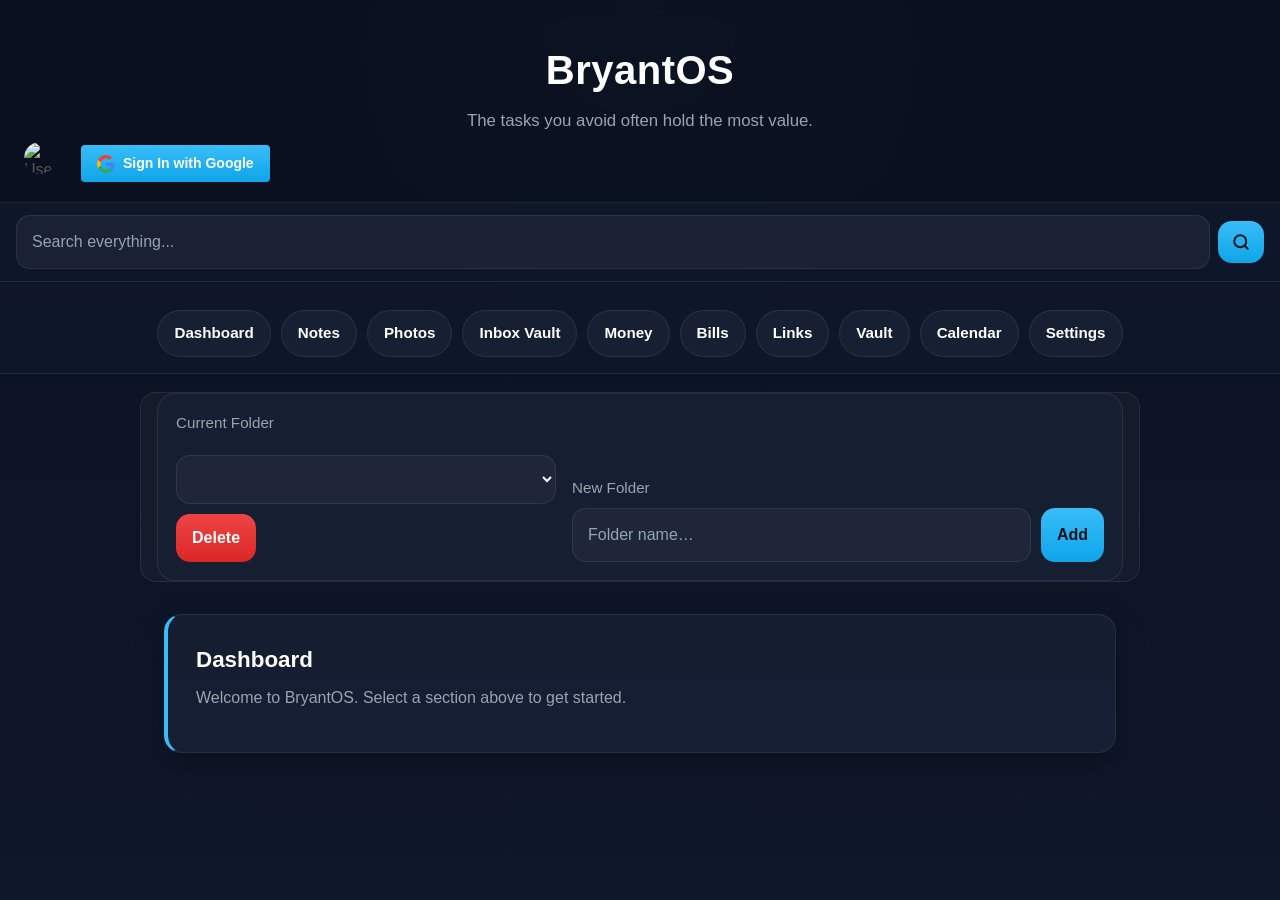
==== index.html @ ad0dfac6 "fix: wire Firebase Storage + Firestore photo upload/load/delete pipeline Agent-Logs-Url: https://git" ====
<!DOCTYPE html>
<html lang="en">
<head>
  <meta charset="UTF-8">
  <title>BryantOS</title>
  <meta name="viewport" content="width=device-width, initial-scale=1.0">
  <link rel="stylesheet" href="styles.css">
  
  <!-- Firebase SDK -->
  <script src="https://www.gstatic.com/firebasejs/9.22.0/firebase-app-compat.js"></script>
  <script src="https://www.gstatic.com/firebasejs/9.22.0/firebase-auth-compat.js"></script>
  <script src="https://www.gstatic.com/firebasejs/9.22.0/firebase-firestore-compat.js"></script>
  <script src="https://www.gstatic.com/firebasejs/9.22.0/firebase-storage-compat.js"></script>

  <!-- CryptoJS for vault AES-256 encryption -->
  <script src="crypto-js.min.js"></script>
  
  <style>
    .signin-btn {
      background-color: #4285F4;
      color: white;
      border: none;
      padding: 8px 16px;
      border-radius: 4px;
      cursor: pointer;
      font-size: 14px;
      margin-right: 10px;
      display: flex;
      align-items: center;
      gap: 8px;
    }
    
    .signin-btn:hover {
      background-color: #357ae8;
    }
    
    .user-info {
      display: flex;
      align-items: center;
      gap: 10px;
      margin-right: 15px;
      color: #555;
    }
    
    .user-avatar {
      width: 32px;
      height: 32px;
      border-radius: 50%;
    }
    
    .auth-container {
      display: flex;
      align-items: center;
    }
  </style>
</head>
<body>

  <header class="header">
    <h1>BryantOS</h1>
    <p class="tagline">The tasks you avoid often hold the most value.</p>
    
    <div class="auth-container">
      <div id="userInfo" class="user-info" hidden>
        <img id="userAvatar" class="user-avatar" src="" alt="User avatar">
        <span id="userName"></span>
      </div>
      
      <button id="googleSignInBtn" class="signin-btn" type="button">
        <svg width="18" height="18" xmlns="http://www.w3.org/2000/svg" viewBox="0 0 48 48">
          <path fill="#EA4335" d="M24 9.5c3.54 0 6.71 1.22 9.21 3.6l6.85-6.85C35.9 2.38 30.47 0 24 0 14.62 0 6.51 5.38 2.56 13.22l7.98 6.19C12.43 13.72 17.74 9.5 24 9.5z"></path>
          <path fill="#4285F4" d="M46.98 24.55c0-1.57-.15-3.09-.38-4.55H24v9.02h12.94c-.58 2.96-2.26 5.48-4.78 7.18l7.73 6c4.51-4.18 7.09-10.36 7.09-17.65z"></path>
          <path fill="#FBBC05" d="M10.53 28.59c-.48-1.45-.76-2.99-.76-4.59s.27-3.14.76-4.59l-7.98-6.19C.92 16.46 0 20.12 0 24c0 3.88.92 7.54 2.56 10.78l7.97-6.19z"></path>
          <path fill="#34A853" d="M24 48c6.48 0 11.93-2.13 15.89-5.81l-7.73-6c-2.15 1.45-4.92 2.3-8.16 2.3-6.26 0-11.57-4.22-13.47-9.91l-7.98 6.19C6.51 42.62 14.62 48 24 48z"></path>
        </svg>
        Sign In with Google
      </button>
      
      <button id="signOutBtn" class="signout-btn" type="button" hidden>Sign Out</button>
    </div>
  </header>

  <div id="syncError" class="sync-error" hidden>
    ⚠️ Cloud sync failed — your changes are saved locally but not backed up.
  </div>

  <div class="search-bar">
    <div class="search-input-wrap">
      <input
        id="globalSearch"
        type="text"
        placeholder="Search everything..."
        oninput="runSearch()"
        onkeydown="if(event.key==='Enter') runSearch()"
      >
      <button class="search-btn" type="button" onclick="runSearch()" aria-label="Search">
        <svg xmlns="http://www.w3.org/2000/svg" width="18" height="18" viewBox="0 0 24 24" fill="none" stroke="currentColor" stroke-width="2.5" stroke-linecap="round" stroke-linejoin="round">
          <circle cx="11" cy="11" r="8"></circle>
          <line x1="21" y1="21" x2="16.65" y2="16.65"></line>
        </svg>
      </button>
    </div>
  </div>

  <nav class="nav">
    <button type="button" onclick="showSection('dashboard')">Dashboard</button>
    <button type="button" onclick="showSection('notes')">Notes</button>
    <button type="button" onclick="showSection('photos')">Photos</button>
    <button type="button" onclick="showSection('mail')">Inbox Vault</button>
    <button type="button" onclick="showSection('money')">Money</button>
    <button type="button" onclick="showSection('bills')">Bills</button>
    <button type="button" onclick="showSection('links')">Links</button>
    <button type="button" onclick="showSection('codes')">Vault</button>
    <button type="button" onclick="showSection('calendar')">Calendar</button>
    <button type="button" onclick="showSection('settings')">Settings</button>
  </nav>

  <!-- Folder management bar (shared across all sections) -->
  <div class="folder-panel" style="max-width:1000px;margin:18px auto 0;padding:0 16px;">
    <div style="background:rgba(23,32,51,0.9);border:1px solid rgba(255,255,255,0.08);border-radius:18px;padding:18px;">
      <div class="folder-toolbar">
        <div class="folder-select-wrap">
          <label>Current Folder</label>
          <div class="inline-row">
            <select id="folderSelect" onchange="changeFolder()"></select>
            <button type="button" class="danger-btn" onclick="deleteCurrentFolder()">Delete</button>
          </div>
        </div>
        <div class="folder-add-wrap">
          <label>New Folder</label>
          <div class="inline-row">
            <input type="text" id="newFolderInput" placeholder="Folder name…">
            <button type="button" onclick="addFolder()">Add</button>
          </div>
        </div>
      </div>
    </div>
  </div>

  <main class="main-content">
    <div id="dashboard" class="section active">
      <h2>Dashboard</h2>
      <p>Welcome to BryantOS. Select a section above to get started.</p>
    </div>

    <div id="notes" class="section">
      <h2>Notes</h2>
      <p class="section-folder-label">Folder: <span id="notesFolderLabel"></span></p>
      <textarea id="notesInput" placeholder="Write your notes here…"></textarea>
      <button type="button" onclick="saveNotes()">Save Notes</button>
    </div>

    <div id="photos" class="section">
      <h2>Photos</h2>
      <p class="section-folder-label">Folder: <span id="photosFolderLabel"></span></p>
      <input type="file" id="photoInput" accept="image/*" onchange="addPhoto(event)">
      <ul id="photoList"></ul>
    </div>

    <div id="mail" class="section">
      <h2>Inbox Vault</h2>
      <p class="section-folder-label">Folder: <span id="mailFolderLabel"></span></p>
      <div class="inline-row">
        <input type="text" id="mailInput" placeholder="Add a message or email…">
        <button type="button" onclick="addMail()">Add</button>
      </div>
      <ul id="mailList"></ul>
    </div>

    <div id="money" class="section">
      <h2>Money</h2>
      <p class="section-folder-label">Folder: <span id="moneyFolderLabel"></span></p>
      <div class="inline-row">
        <input type="text" id="moneyDesc" placeholder="Description…">
        <input type="text" id="moneyAmount" placeholder="+100 or -50">
        <button type="button" onclick="addMoney()">Add</button>
      </div>
      <ul id="moneyList"></ul>
    </div>

    <div id="bills" class="section">
      <h2>Bills</h2>
      <p class="section-folder-label">Folder: <span id="billsFolderLabel"></span></p>
      <div class="inline-row">
        <input type="text" id="billInput" placeholder="Bill name or description…">
        <button type="button" onclick="addBill()">Add</button>
      </div>
      <ul id="billList"></ul>
    </div>

    <div id="links" class="section">
      <h2>Links</h2>
      <p class="section-folder-label">Folder: <span id="linksFolderLabel"></span></p>
      <div class="inline-row">
        <input type="text" id="linkInput" placeholder="https://… or email@example.com">
        <button type="button" onclick="addLink()">Add</button>
      </div>
      <ul id="linkList"></ul>
    </div>

    <div id="codes" class="section">
      <!-- Lock overlay -->
      <div id="vaultLock" class="vault-lock">
        <div class="vault-lock-box">
          <div class="vault-lock-icon">🔒</div>
          <h3 id="vaultLockTitle">Vault Locked</h3>
          <p id="vaultLockSubtitle">Enter your PIN to unlock.</p>
          <input id="vaultPinInput" type="password" inputmode="numeric" maxlength="20"
                 class="vault-pin-input" placeholder="PIN"
                 onkeydown="if(event.key==='Enter') vaultSubmitPin()">
          <input id="vaultPinConfirm" type="password" inputmode="numeric" maxlength="20"
                 class="vault-pin-input" placeholder="Confirm PIN" hidden
                 onkeydown="if(event.key==='Enter') vaultSubmitPin()">
          <p id="vaultPinError" class="vault-pin-error"></p>
          <div class="vault-lock-actions">
            <button type="button" class="vault-unlock-btn" onclick="vaultSubmitPin()">Unlock</button>
            <button type="button" id="vaultBioBtn" class="vault-bio-btn"
                    onclick="vaultBiometricAuth()" hidden>🪪 Use Biometrics</button>
          </div>
        </div>
      </div>

      <!-- Vault content (hidden until unlocked) -->
      <div id="vaultContent" hidden>
        <div class="vault-header">
          <h2>Vault</h2>
          <button type="button" class="vault-lock-btn" onclick="vaultLock()">🔒 Lock</button>
        </div>
        <p class="section-folder-label">Folder: <span id="codesFolderLabel"></span></p>
        <div id="vaultBioRegWrap" hidden style="margin-bottom:12px;">
          <button type="button" class="vault-bio-reg-btn" onclick="vaultRegisterBiometric()">
            🪪 Enable Biometrics for this device
          </button>
        </div>
        <div class="inline-row">
          <input type="text" id="codeInput" placeholder="Password or code…">
          <button type="button" onclick="addCode()">Add</button>
        </div>
        <ul id="codeList"></ul>
      </div>
    </div>

    <div id="calendar" class="section">
      <h2>Calendar</h2>
      <p class="section-folder-label">Folder: <span id="calendarFolderLabel"></span></p>
      <div class="inline-row">
        <input type="date" id="dateInput">
        <input type="text" id="eventInput" placeholder="Event description…">
        <button type="button" onclick="addEvent()">Add</button>
      </div>
      <ul id="eventList"></ul>
    </div>

    <div id="settings" class="section">
      <h2>Settings</h2>
      <h3>Contacts</h3>
      <p class="section-folder-label">Folder: <span id="contactsFolderLabel"></span></p>
      <div class="inline-row">
        <input type="text" id="contactName" placeholder="Name…">
        <input type="tel" id="contactNumber" placeholder="Phone number…">
        <button type="button" onclick="addContact()">Add</button>
      </div>
      <ul id="contactList"></ul>
    </div>
  </main>

  <script>
    const firebaseConfig = {
      apiKey: "AIzaSyDq3rozlNMYVO_9sCAqfwmnzmk67x9wN7g",
      authDomain: "bryant0s.firebaseapp.com",
      projectId: "bryant0s",
      storageBucket: "bryant0s.firebasestorage.app",
      messagingSenderId: "1044948666675",
      appId: "1:1044948666675:web:d5fbefd399d7c082a85646",
      measurementId: "G-Z1CRR27XLS"
    };

    // Initialize Firebase (app.js will reuse this instance)
    firebase.initializeApp(firebaseConfig);

    // DOM elements
    const signInBtn = document.getElementById('googleSignInBtn');
    const signOutBtn = document.getElementById('signOutBtn');
    const userInfo = document.getElementById('userInfo');
    const userAvatar = document.getElementById('userAvatar');
    const userName = document.getElementById('userName');

    // Auth state listener — updates header UI only
    firebase.auth().onAuthStateChanged((user) => {
      if (user) {
        signInBtn.hidden = true;
        signOutBtn.hidden = false;
        userInfo.hidden = false;
        userAvatar.src = user.photoURL || '[data-uri]';
        userName.textContent = user.displayName || user.email;
      } else {
        signInBtn.hidden = false;
        signOutBtn.hidden = true;
        userInfo.hidden = true;
      }
    });

    // Google Sign-In
    signInBtn.addEventListener('click', () => {
      const provider = new firebase.auth.GoogleAuthProvider();
      provider.addScope('email');
      provider.addScope('profile');
      firebase.auth().signInWithPopup(provider).catch((error) => {
        alert('Sign-in failed: ' + error.message);
      });
    });

    // Sign out
    signOutBtn.addEventListener('click', () => {
      firebase.auth().signOut();
    });
  </script>
  <script src="app.js"></script>
</body>
</html>
---- styles.css ----
* {
  box-sizing: border-box;
  margin: 0;
  padding: 0;
}

:root {
  --bg: #0b1120;
  --bg-soft: #111827;
  --panel: #172033;
  --panel-2: #1e293b;
  --line: rgba(255, 255, 255, 0.08);
  --text: #ffffff;
  --muted: #9ca3af;
  --accent: #38bdf8;
  --green: #22c55e;
  --red: #ef4444;
  --yellow: #f59e0b;
  --shadow: 0 10px 30px rgba(0, 0, 0, 0.25);
  --radius: 18px;
}

html {
  scroll-behavior: smooth;
}

body {
  font-family: -apple-system, BlinkMacSystemFont, "Segoe UI", Roboto, Helvetica, Arial, sans-serif;
  background:
    radial-gradient(circle at top, rgba(56, 189, 248, 0.08), transparent 30%),
    linear-gradient(180deg, #0b1120 0%, #0f172a 100%);
  color: var(--text);
  min-height: 100vh;
  line-height: 1.5;
}

.header {
  padding: 32px 20px 18px;
  text-align: center;
  border-bottom: 1px solid var(--line);
  background: rgba(11, 17, 32, 0.85);
  backdrop-filter: blur(10px);
  position: sticky;
  top: 0;
  z-index: 20;
}

.signout-btn {
  margin-top: 10px;
  padding: 8px 18px;
  font-size: 0.85rem;
  font-weight: 600;
  background: rgba(255, 255, 255, 0.07);
  color: #9ca3af;
  border: 1px solid rgba(255, 255, 255, 0.1);
  border-radius: 999px;
}

.sync-error {
  background: rgba(239, 68, 68, 0.12);
  border-bottom: 1px solid rgba(239, 68, 68, 0.3);
  color: #fca5a5;
  font-size: 0.88rem;
  text-align: center;
  padding: 10px 16px;
}

.header h1 {
  font-size: 2rem;
  font-weight: 800;
  letter-spacing: 0.5px;
}

.tagline {
  margin-top: 8px;
  color: var(--muted);
  font-size: 0.98rem;
}

.search-bar {
  padding: 12px 16px;
  border-bottom: 1px solid var(--line);
  background: rgba(15, 23, 42, 0.92);
  position: sticky;
  top: 91px;
  z-index: 19;
}

.search-input-wrap {
  display: flex;
  align-items: center;
  gap: 8px;
}

.search-input-wrap input {
  flex: 1;
  margin-top: 0;
  background: rgba(255, 255, 255, 0.05);
}

.search-btn {
  flex-shrink: 0;
  margin-top: 0;
  padding: 12px 14px;
  border-radius: 14px;
  display: flex;
  align-items: center;
  justify-content: center;
}

.nav {
  display: flex;
  gap: 10px;
  padding: 16px 14px;
  overflow-x: auto;
  border-bottom: 1px solid var(--line);
  background: rgba(15, 23, 42, 0.9);
  position: sticky;
  top: 157px;
  z-index: 18;
}

.nav::-webkit-scrollbar {
  height: 6px;
}

.nav::-webkit-scrollbar-thumb {
  background: rgba(255, 255, 255, 0.12);
  border-radius: 999px;
}

.nav button {
  border: 1px solid rgba(255, 255, 255, 0.08);
  background: var(--panel);
  color: var(--text);
  padding: 11px 16px;
  border-radius: 999px;
  cursor: pointer;
  white-space: nowrap;
  font-size: 0.95rem;
  transition: 0.2s ease;
}

.nav button:hover {
  background: var(--panel-2);
  border-color: var(--accent);
  transform: translateY(-1px);
}

main {
  max-width: 1000px;
  margin: 0 auto;
  padding: 24px 16px 80px;
}

.section {
  display: none;
  background: rgba(23, 32, 51, 0.9);
  border: 1px solid var(--line);
  border-left: 4px solid var(--accent);
  border-radius: var(--radius);
  padding: 22px;
  box-shadow: var(--shadow);
  margin-bottom: 18px;
}

.section.active {
  display: block;
}

.section h2 {
  font-size: 1.4rem;
  margin-bottom: 10px;
}

.section h3 {
  font-size: 1.15rem;
  margin-bottom: 10px;
}

.section p {
  color: var(--muted);
  margin-bottom: 14px;
}

input,
textarea,
button,
select {
  font: inherit;
}

input,
textarea,
select {
  width: 100%;
  background: rgba(255, 255, 255, 0.04);
  color: var(--text);
  border: 1px solid rgba(255, 255, 255, 0.08);
  border-radius: 14px;
  padding: 14px 15px;
  margin-top: 12px;
  outline: none;
  transition: 0.2s ease;
}

input::placeholder,
textarea::placeholder {
  color: #94a3b8;
}

input:focus,
textarea:focus,
select:focus {
  border-color: var(--accent);
  box-shadow: 0 0 0 3px color-mix(in srgb, var(--accent) 22%, transparent);
}

textarea {
  min-height: 180px;
  resize: vertical;
}

button {
  margin-top: 12px;
  background: linear-gradient(180deg, var(--accent) 0%, #0ea5e9 100%);
  color: #04111d;
  border: none;
  border-radius: 14px;
  padding: 12px 16px;
  font-weight: 700;
  cursor: pointer;
  transition: 0.2s ease;
}

button:hover {
  filter: brightness(1.05);
  transform: translateY(-1px);
}

ul {
  list-style: none;
  margin-top: 16px;
}

.list-item {
  display: flex;
  align-items: flex-start;
  justify-content: space-between;
  gap: 12px;
  padding: 14px;
  margin-bottom: 12px;
  background: rgba(255, 255, 255, 0.04);
  border: 1px solid var(--line);
  border-radius: 14px;
}

.list-item span {
  flex: 1;
  word-break: break-word;
}

.list-item a {
  color: var(--accent);
  text-decoration: none;
}

.list-item a:hover {
  text-decoration: underline;
}

.list-item button {
  margin-top: 0;
  padding: 9px 12px;
  border-radius: 10px;
  min-width: 74px;
}

.list-actions {
  display: flex;
  gap: 8px;
  flex-wrap: wrap;
  align-items: center;
}

.list-actions select {
  min-width: 150px;
  margin-top: 0;
  padding: 9px 12px;
  border-radius: 10px;
}

.money-in {
  color: var(--green);
  font-weight: 700;
}

.money-out {
  color: var(--red);
  font-weight: 700;
}

.paid {
  color: var(--green);
  font-weight: 700;
}

.unpaid {
  color: var(--red);
  font-weight: 700;
}

.folder-panel {
  margin-top: 18px;
  padding: 18px;
  background: rgba(255, 255, 255, 0.03);
  border: 1px solid var(--line);
  border-radius: 16px;
}

.folder-toolbar {
  display: grid;
  gap: 16px;
}

.folder-select-wrap label,
.folder-add-wrap label {
  display: block;
  margin-bottom: 8px;
  color: var(--muted);
  font-size: 0.95rem;
}

.inline-row {
  display: flex;
  gap: 10px;
  flex-wrap: wrap;
}

.inline-row input {
  flex: 1;
  min-width: 220px;
  margin-top: 0;
}

.inline-row button {
  margin-top: 0;
}

.folder-actions {
  margin-top: 14px;
}

.folder-hint,
.section-folder-label {
  color: var(--muted);
  margin-top: 10px;
  margin-bottom: 14px;
}

.danger-btn {
  background: linear-gradient(180deg, #ef4444 0%, #dc2626 100%);
  color: #ffffff;
}

.photo-item {
  list-style: none;
  margin-bottom: 14px;
}

.photo-card {
  background: rgba(255, 255, 255, 0.04);
  border: 1px solid var(--line);
  border-radius: 16px;
  padding: 14px;
}

.photo-preview {
  width: 100%;
  max-height: 260px;
  object-fit: cover;
  border-radius: 12px;
  display: block;
  margin-bottom: 12px;
}

.photo-meta {
  display: flex;
  flex-direction: column;
  gap: 4px;
  margin-bottom: 12px;
}

.photo-title {
  font-size: 17px;
  font-weight: 600;
  color: #fff;
  line-height: 1.3;
  word-break: break-word;
  overflow-wrap: anywhere;
}

.photo-subtitle {
  font-size: 13px;
  color: rgba(255, 255, 255, 0.6);
  line-height: 1.4;
  word-break: break-word;
  overflow-wrap: anywhere;
}

.photo-actions {
  display: flex;
  gap: 8px;
  flex-wrap: wrap;
  align-items: center;
}

.footer {
  text-align: center;
  color: var(--muted);
  padding: 28px 20px 40px;
  border-top: 1px solid var(--line);
  background: rgba(11, 17, 32, 0.85);
}

.footer p {
  font-size: 0.98rem;
}

@media (min-width: 768px) {
  .header {
    padding: 40px 24px 20px;
  }

  .header h1 {
    font-size: 2.5rem;
  }

  .tagline {
    font-size: 1.05rem;
  }

  .search-bar {
    top: 110px;
  }

  .nav {
    justify-content: center;
    flex-wrap: wrap;
    overflow-x: visible;
    top: 176px;
  }

  main {
    padding: 32px 24px 90px;
  }

  .section {
    padding: 28px;
  }

  .folder-toolbar {
    grid-template-columns: 1fr 1.4fr;
    align-items: end;
  }
}

@media (max-width: 640px) {
  .header h1 {
    font-size: 1.8rem;
  }

  .search-bar {
    top: 91px;
  }

  .nav {
    top: 148px;
  }

  .list-item {
    flex-direction: column;
    align-items: stretch;
  }

  .list-item button,
  .list-actions button,
  .inline-row button,
  .list-actions select {
    width: 100%;
  }
}

/* ── Vault lock overlay ──────────────────────────────────────────────────────── */

.vault-lock {
  display: flex;
  align-items: center;
  justify-content: center;
  min-height: 300px;
  padding: 40px 20px;
}

.vault-lock-box {
  background: var(--panel);
  border: 1px solid var(--line);
  border-radius: var(--radius);
  padding: 40px 32px;
  text-align: center;
  width: 100%;
  max-width: 360px;
}

.vault-lock-icon {
  font-size: 2.5rem;
  margin-bottom: 16px;
}

.vault-lock-box h3 {
  font-size: 1.3rem;
  font-weight: 700;
  margin-bottom: 8px;
}

.vault-lock-box > p {
  color: var(--muted);
  font-size: 0.9rem;
  margin-bottom: 20px;
}

.vault-pin-input {
  display: block;
  width: 100%;
  padding: 12px 16px;
  margin-bottom: 10px;
  background: var(--bg-soft);
  border: 1px solid var(--line);
  border-radius: 12px;
  color: var(--text);
  font-size: 1.1rem;
  text-align: center;
  letter-spacing: 0.15em;
  margin-top: 0;
}

.vault-pin-input:focus {
  outline: none;
  border-color: var(--accent);
  box-shadow: 0 0 0 3px color-mix(in srgb, var(--accent) 22%, transparent);
}

.vault-pin-error {
  color: var(--red);
  font-size: 0.85rem;
  min-height: 20px;
  margin-bottom: 12px;
}

.vault-lock-actions {
  display: flex;
  flex-direction: column;
  gap: 10px;
}

.vault-unlock-btn {
  background: linear-gradient(180deg, var(--accent) 0%, #0ea5e9 100%);
  color: #04111d;
  border: none;
  border-radius: 12px;
  padding: 12px;
  font-size: 1rem;
  font-weight: 700;
  cursor: pointer;
  width: 100%;
  margin-top: 0;
}

.vault-unlock-btn:hover {
  filter: brightness(1.07);
  transform: translateY(-1px);
}

.vault-bio-btn {
  background: transparent;
  border: 1px solid var(--line);
  border-radius: 12px;
  padding: 12px;
  color: var(--text);
  font-size: 0.95rem;
  font-weight: 600;
  cursor: pointer;
  width: 100%;
  margin-top: 0;
}

.vault-bio-btn:hover {
  background: var(--panel-2);
  transform: translateY(-1px);
}

.vault-header {
  display: flex;
  justify-content: space-between;
  align-items: center;
  margin-bottom: 12px;
}

.vault-header h2 {
  margin-bottom: 0;
}

.vault-lock-btn {
  background: transparent;
  border: 1px solid var(--line);
  border-radius: 999px;
  padding: 6px 14px;
  color: var(--muted);
  font-size: 0.85rem;
  font-weight: 600;
  cursor: pointer;
  margin-top: 0;
}

.vault-lock-btn:hover {
  background: var(--panel-2);
  color: var(--text);
  transform: none;
}

.vault-bio-reg-btn {
  font-size: 0.88rem;
  padding: 8px 14px;
  margin-top: 0;
}
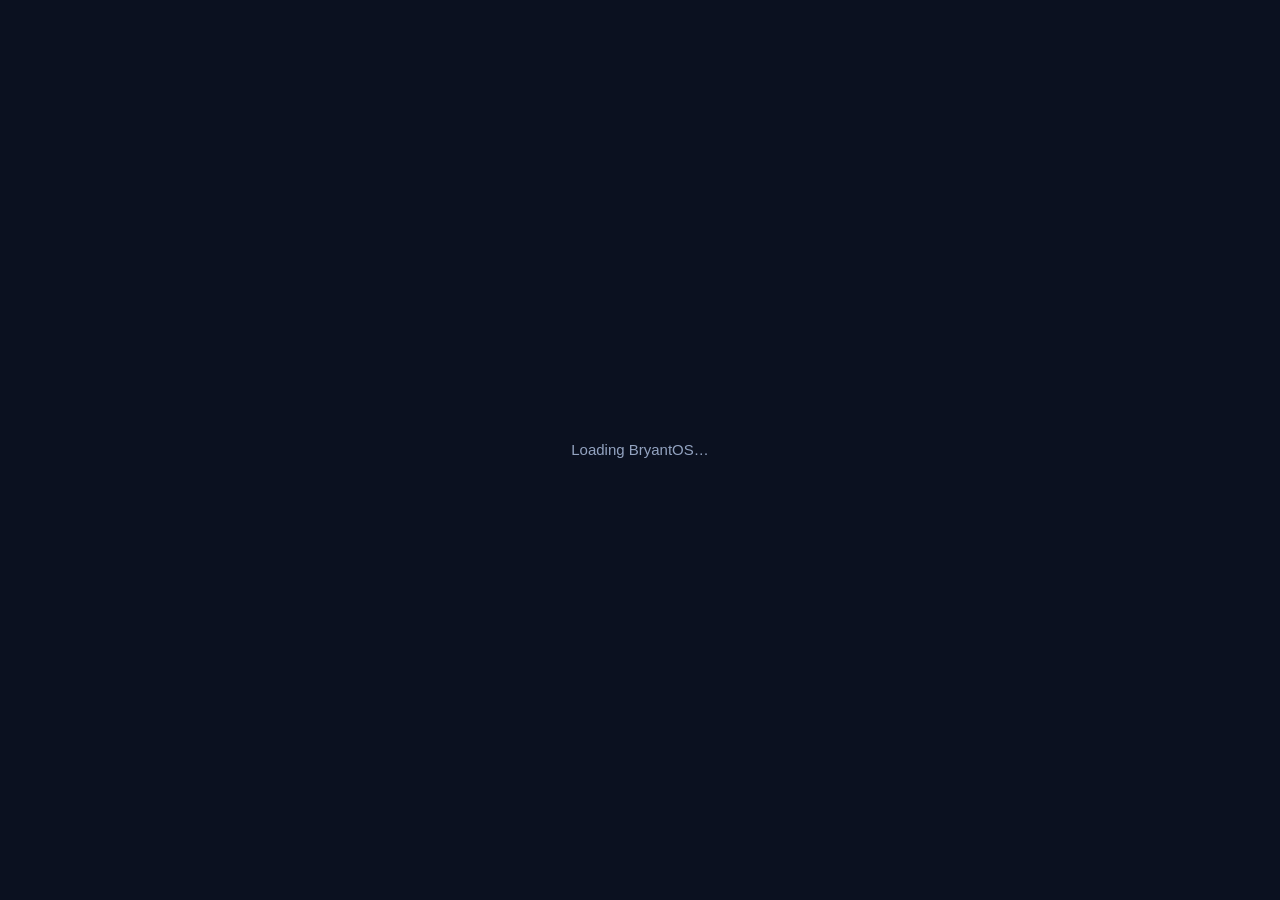
==== commit 701bab68: "Redesign BryantOS and rebuild the Vault encryption - New layout: side menu on computer, bottom menu " ====
--- a/index.html
+++ b/index.html
@@ -1,320 +1,132 @@
 <!DOCTYPE html>
-<html lang="en">
+<html lang="en-GB">
 <head>
   <meta charset="UTF-8">
+  <meta name="viewport" content="width=device-width, initial-scale=1.0, viewport-fit=cover">
+  <meta name="theme-color" content="#0b1120">
+  <meta name="apple-mobile-web-app-capable" content="yes">
+  <meta name="apple-mobile-web-app-status-bar-style" content="black-translucent">
+  <meta name="apple-mobile-web-app-title" content="BryantOS">
+  <meta name="robots" content="noindex, nofollow">
   <title>BryantOS</title>
-  <meta name="viewport" content="width=device-width, initial-scale=1.0">
-  <link rel="stylesheet" href="styles.css">
-  
-  <!-- Firebase SDK -->
+  <link rel="stylesheet" href="styles.css?v=2">
+  <link rel="icon" href="logo.png" type="image/png">
+  <link rel="apple-touch-icon" sizes="512x512" href="logo.png">
+  <link rel="manifest" href="manifest.webmanifest">
+
   <script src="https://www.gstatic.com/firebasejs/9.22.0/firebase-app-compat.js"></script>
   <script src="https://www.gstatic.com/firebasejs/9.22.0/firebase-auth-compat.js"></script>
   <script src="https://www.gstatic.com/firebasejs/9.22.0/firebase-firestore-compat.js"></script>
   <script src="https://www.gstatic.com/firebasejs/9.22.0/firebase-storage-compat.js"></script>
-
-  <!-- CryptoJS for vault AES-256 encryption -->
+  <!-- Only used once, to upgrade items saved by the old PIN Vault -->
   <script src="crypto-js.min.js"></script>
-  
-  <style>
-    .signin-btn {
-      background-color: #4285F4;
-      color: white;
-      border: none;
-      padding: 8px 16px;
-      border-radius: 4px;
-      cursor: pointer;
-      font-size: 14px;
-      margin-right: 10px;
-      display: flex;
-      align-items: center;
-      gap: 8px;
-    }
-    
-    .signin-btn:hover {
-      background-color: #357ae8;
-    }
-    
-    .user-info {
-      display: flex;
-      align-items: center;
-      gap: 10px;
-      margin-right: 15px;
-      color: #555;
-    }
-    
-    .user-avatar {
-      width: 32px;
-      height: 32px;
-      border-radius: 50%;
-    }
-    
-    .auth-container {
-      display: flex;
-      align-items: center;
-    }
-  </style>
+  <script src="vault.js?v=2"></script>
 </head>
 <body>
+  <div class="app" id="app" hidden>
 
-  <header class="header">
-    <h1>BryantOS</h1>
-    <p class="tagline">The tasks you avoid often hold the most value.</p>
-    
-    <div class="auth-container">
-      <div id="userInfo" class="user-info" hidden>
-        <img id="userAvatar" class="user-avatar" src="" alt="User avatar">
-        <span id="userName"></span>
-      </div>
-      
-      <button id="googleSignInBtn" class="signin-btn" type="button">
-        <svg width="18" height="18" xmlns="http://www.w3.org/2000/svg" viewBox="0 0 48 48">
-          <path fill="#EA4335" d="M24 9.5c3.54 0 6.71 1.22 9.21 3.6l6.85-6.85C35.9 2.38 30.47 0 24 0 14.62 0 6.51 5.38 2.56 13.22l7.98 6.19C12.43 13.72 17.74 9.5 24 9.5z"></path>
-          <path fill="#4285F4" d="M46.98 24.55c0-1.57-.15-3.09-.38-4.55H24v9.02h12.94c-.58 2.96-2.26 5.48-4.78 7.18l7.73 6c4.51-4.18 7.09-10.36 7.09-17.65z"></path>
-          <path fill="#FBBC05" d="M10.53 28.59c-.48-1.45-.76-2.99-.76-4.59s.27-3.14.76-4.59l-7.98-6.19C.92 16.46 0 20.12 0 24c0 3.88.92 7.54 2.56 10.78l7.97-6.19z"></path>
-          <path fill="#34A853" d="M24 48c6.48 0 11.93-2.13 15.89-5.81l-7.73-6c-2.15 1.45-4.92 2.3-8.16 2.3-6.26 0-11.57-4.22-13.47-9.91l-7.98 6.19C6.51 42.62 14.62 48 24 48z"></path>
-        </svg>
-        Sign In with Google
-      </button>
-      
-      <button id="signOutBtn" class="signout-btn" type="button" hidden>Sign Out</button>
-    </div>
-  </header>
-
-  <div id="syncError" class="sync-error" hidden>
-    ⚠️ Cloud sync failed — your changes are saved locally but not backed up.
-  </div>
-
-  <div class="search-bar">
-    <div class="search-input-wrap">
-      <input
-        id="globalSearch"
-        type="text"
-        placeholder="Search everything..."
-        oninput="runSearch()"
-        onkeydown="if(event.key==='Enter') runSearch()"
-      >
-      <button class="search-btn" type="button" onclick="runSearch()" aria-label="Search">
-        <svg xmlns="http://www.w3.org/2000/svg" width="18" height="18" viewBox="0 0 24 24" fill="none" stroke="currentColor" stroke-width="2.5" stroke-linecap="round" stroke-linejoin="round">
-          <circle cx="11" cy="11" r="8"></circle>
-          <line x1="21" y1="21" x2="16.65" y2="16.65"></line>
-        </svg>
-      </button>
-    </div>
-  </div>
-
-  <nav class="nav">
-    <button type="button" onclick="showSection('dashboard')">Dashboard</button>
-    <button type="button" onclick="showSection('notes')">Notes</button>
-    <button type="button" onclick="showSection('photos')">Photos</button>
-    <button type="button" onclick="showSection('mail')">Inbox Vault</button>
-    <button type="button" onclick="showSection('money')">Money</button>
-    <button type="button" onclick="showSection('bills')">Bills</button>
-    <button type="button" onclick="showSection('links')">Links</button>
-    <button type="button" onclick="showSection('codes')">Vault</button>
-    <button type="button" onclick="showSection('calendar')">Calendar</button>
-    <button type="button" onclick="showSection('settings')">Settings</button>
-  </nav>
-
-  <!-- Folder management bar (shared across all sections) -->
-  <div class="folder-panel" style="max-width:1000px;margin:18px auto 0;padding:0 16px;">
-    <div style="background:rgba(23,32,51,0.9);border:1px solid rgba(255,255,255,0.08);border-radius:18px;padding:18px;">
-      <div class="folder-toolbar">
-        <div class="folder-select-wrap">
-          <label>Current Folder</label>
-          <div class="inline-row">
-            <select id="folderSelect" onchange="changeFolder()"></select>
-            <button type="button" class="danger-btn" onclick="deleteCurrentFolder()">Delete</button>
-          </div>
-        </div>
-        <div class="folder-add-wrap">
-          <label>New Folder</label>
-          <div class="inline-row">
-            <input type="text" id="newFolderInput" placeholder="Folder name…">
-            <button type="button" onclick="addFolder()">Add</button>
-          </div>
-        </div>
-      </div>
-    </div>
-  </div>
-
-  <main class="main-content">
-    <div id="dashboard" class="section active">
-      <h2>Dashboard</h2>
-      <p>Welcome to BryantOS. Select a section above to get started.</p>
-    </div>
-
-    <div id="notes" class="section">
-      <h2>Notes</h2>
-      <p class="section-folder-label">Folder: <span id="notesFolderLabel"></span></p>
-      <textarea id="notesInput" placeholder="Write your notes here…"></textarea>
-      <button type="button" onclick="saveNotes()">Save Notes</button>
-    </div>
-
-    <div id="photos" class="section">
-      <h2>Photos</h2>
-      <p class="section-folder-label">Folder: <span id="photosFolderLabel"></span></p>
-      <input type="file" id="photoInput" accept="image/*" onchange="addPhoto(event)">
-      <ul id="photoList"></ul>
-    </div>
-
-    <div id="mail" class="section">
-      <h2>Inbox Vault</h2>
-      <p class="section-folder-label">Folder: <span id="mailFolderLabel"></span></p>
-      <div class="inline-row">
-        <input type="text" id="mailInput" placeholder="Add a message or email…">
-        <button type="button" onclick="addMail()">Add</button>
-      </div>
-      <ul id="mailList"></ul>
-    </div>
-
-    <div id="money" class="section">
-      <h2>Money</h2>
-      <p class="section-folder-label">Folder: <span id="moneyFolderLabel"></span></p>
-      <div class="inline-row">
-        <input type="text" id="moneyDesc" placeholder="Description…">
-        <input type="text" id="moneyAmount" placeholder="+100 or -50">
-        <button type="button" onclick="addMoney()">Add</button>
-      </div>
-      <ul id="moneyList"></ul>
-    </div>
-
-    <div id="bills" class="section">
-      <h2>Bills</h2>
-      <p class="section-folder-label">Folder: <span id="billsFolderLabel"></span></p>
-      <div class="inline-row">
-        <input type="text" id="billInput" placeholder="Bill name or description…">
-        <button type="button" onclick="addBill()">Add</button>
-      </div>
-      <ul id="billList"></ul>
-    </div>
-
-    <div id="links" class="section">
-      <h2>Links</h2>
-      <p class="section-folder-label">Folder: <span id="linksFolderLabel"></span></p>
-      <div class="inline-row">
-        <input type="text" id="linkInput" placeholder="https://… or email@example.com">
-        <button type="button" onclick="addLink()">Add</button>
-      </div>
-      <ul id="linkList"></ul>
-    </div>
-
-    <div id="codes" class="section">
-      <!-- Lock overlay -->
-      <div id="vaultLock" class="vault-lock">
-        <div class="vault-lock-box">
-          <div class="vault-lock-icon">🔒</div>
-          <h3 id="vaultLockTitle">Vault Locked</h3>
-          <p id="vaultLockSubtitle">Enter your PIN to unlock.</p>
-          <input id="vaultPinInput" type="password" inputmode="numeric" maxlength="20"
-                 class="vault-pin-input" placeholder="PIN"
-                 onkeydown="if(event.key==='Enter') vaultSubmitPin()">
-          <input id="vaultPinConfirm" type="password" inputmode="numeric" maxlength="20"
-                 class="vault-pin-input" placeholder="Confirm PIN" hidden
-                 onkeydown="if(event.key==='Enter') vaultSubmitPin()">
-          <p id="vaultPinError" class="vault-pin-error"></p>
-          <div class="vault-lock-actions">
-            <button type="button" class="vault-unlock-btn" onclick="vaultSubmitPin()">Unlock</button>
-            <button type="button" id="vaultBioBtn" class="vault-bio-btn"
-                    onclick="vaultBiometricAuth()" hidden>🪪 Use Biometrics</button>
-          </div>
+    <!-- Side menu (computer) -->
+    <nav class="sidebar" aria-label="Main">
+      <div class="brand">
+        <img src="logo.png" alt="" class="brand-logo">
+        <div class="brand-text">
+          <span class="brand-name">BryantOS</span>
+          <span class="brand-sub">Your private stuff</span>
         </div>
       </div>
 
-      <!-- Vault content (hidden until unlocked) -->
-      <div id="vaultContent" hidden>
-        <div class="vault-header">
-          <h2>Vault</h2>
-          <button type="button" class="vault-lock-btn" onclick="vaultLock()">🔒 Lock</button>
+      <div class="nav-group">
+        <button type="button" class="nav-btn" data-act="go" data-sec="home">
+          <svg aria-hidden="true" viewBox="0 0 24 24"><path d="M3 11l9-8 9 8"/><path d="M5 10v10h14V10"/></svg>Home
+        </button>
+        <button type="button" class="nav-btn" data-act="go" data-sec="notes">
+          <svg aria-hidden="true" viewBox="0 0 24 24"><path d="M14 3H6a2 2 0 0 0-2 2v14a2 2 0 0 0 2 2h12a2 2 0 0 0 2-2V9z"/><path d="M14 3v6h6"/><path d="M8 13h8M8 17h5"/></svg>Notes
+        </button>
+        <button type="button" class="nav-btn" data-act="go" data-sec="photos">
+          <svg aria-hidden="true" viewBox="0 0 24 24"><rect x="3" y="4" width="18" height="16" rx="2"/><circle cx="9" cy="10" r="2"/><path d="M21 17l-5-5-9 8"/></svg>Photos &amp; docs
+        </button>
+        <button type="button" class="nav-btn" data-act="go" data-sec="links">
+          <svg aria-hidden="true" viewBox="0 0 24 24"><path d="M10 14a4 4 0 0 0 5.7 0l3-3a4 4 0 0 0-5.7-5.7l-1 1"/><path d="M14 10a4 4 0 0 0-5.7 0l-3 3a4 4 0 0 0 5.7 5.7l1-1"/></svg>Links
+        </button>
+        <button type="button" class="nav-btn" data-act="go" data-sec="vault">
+          <svg aria-hidden="true" viewBox="0 0 24 24"><rect x="4" y="11" width="16" height="10" rx="2"/><path d="M8 11V7a4 4 0 0 1 8 0v4"/></svg>Vault
+          <span class="nav-tag" data-vault-tag>Locked</span>
+        </button>
+      </div>
+
+      <div class="nav-group">
+        <span class="nav-label">More</span>
+        <button type="button" class="nav-btn" data-act="go" data-sec="more">
+          <svg aria-hidden="true" viewBox="0 0 24 24"><rect x="3" y="4" width="18" height="17" rx="2"/><path d="M3 9h18M8 2v4M16 2v4"/></svg>Money, bills &amp; dates
+        </button>
+        <button type="button" class="nav-btn" data-act="go" data-sec="settings">
+          <svg aria-hidden="true" viewBox="0 0 24 24"><circle cx="12" cy="12" r="3"/><path d="M12 2v3M12 19v3M4.2 4.2l2.1 2.1M17.7 17.7l2.1 2.1M2 12h3M19 12h3M4.2 19.8l2.1-2.1M17.7 6.3l2.1-2.1"/></svg>Settings &amp; folders
+        </button>
+      </div>
+
+      <div class="user-card">
+        <img class="user-avatar" data-user-photo alt="" hidden>
+        <div class="user-initial" data-user-initial>?</div>
+        <div class="user-text">
+          <span class="user-name" data-user-name></span>
+          <span class="user-sub">Signed in with Google</span>
         </div>
-        <p class="section-folder-label">Folder: <span id="codesFolderLabel"></span></p>
-        <div id="vaultBioRegWrap" hidden style="margin-bottom:12px;">
-          <button type="button" class="vault-bio-reg-btn" onclick="vaultRegisterBiometric()">
-            🪪 Enable Biometrics for this device
+      </div>
+    </nav>
+
+    <!-- Main area -->
+    <div class="main-wrap">
+      <!-- Phone header -->
+      <header class="phone-header">
+        <img src="logo.png" alt="" class="brand-logo">
+        <span class="brand-name">BryantOS</span>
+        <button type="button" class="icon-btn" data-act="go" data-sec="more" aria-label="Money, bills and dates">
+          <svg aria-hidden="true" viewBox="0 0 24 24"><rect x="3" y="4" width="18" height="17" rx="2"/><path d="M3 9h18M8 2v4M16 2v4"/></svg>
+        </button>
+        <button type="button" class="icon-btn" data-act="go" data-sec="settings" aria-label="Settings and folders">
+          <svg aria-hidden="true" viewBox="0 0 24 24"><circle cx="12" cy="12" r="3"/><path d="M12 2v3M12 19v3M4.2 4.2l2.1 2.1M17.7 17.7l2.1 2.1M2 12h3M19 12h3M4.2 19.8l2.1-2.1M17.7 6.3l2.1-2.1"/></svg>
+        </button>
+      </header>
+
+      <main class="main" id="main">
+        <div class="topbar">
+          <div class="search">
+            <svg aria-hidden="true" viewBox="0 0 24 24"><circle cx="11" cy="11" r="7"/><path d="M20 20l-3.5-3.5"/></svg>
+            <label class="sr" for="search">Search everything</label>
+            <input id="search" type="search" placeholder="Search notes, links, photos…" autocomplete="off">
+          </div>
+          <button type="button" class="btn btn-primary" data-act="new">
+            <svg aria-hidden="true" viewBox="0 0 24 24"><path d="M12 5v14M5 12h14"/></svg>New
+          </button>
+          <button type="button" class="btn" data-act="vault-lock" data-lock-btn hidden>
+            <svg aria-hidden="true" viewBox="0 0 24 24"><rect x="4" y="11" width="16" height="10" rx="2"/><path d="M8 11V7a4 4 0 0 1 8 0v4"/></svg>Lock now
           </button>
         </div>
-        <div class="inline-row">
-          <input type="text" id="codeInput" placeholder="Password or code…">
-          <button type="button" onclick="addCode()">Add</button>
+
+        <div class="banner banner-error" id="syncError" role="alert" hidden>
+          Can't reach the cloud right now. Changes are kept on this device and will sync when you're back online.
         </div>
-        <ul id="codeList"></ul>
-      </div>
+
+        <div class="chips" id="chips" role="group" aria-label="Filter by folder"></div>
+
+        <section id="view" aria-live="polite"></section>
+      </main>
     </div>
 
-    <div id="calendar" class="section">
-      <h2>Calendar</h2>
-      <p class="section-folder-label">Folder: <span id="calendarFolderLabel"></span></p>
-      <div class="inline-row">
-        <input type="date" id="dateInput">
-        <input type="text" id="eventInput" placeholder="Event description…">
-        <button type="button" onclick="addEvent()">Add</button>
-      </div>
-      <ul id="eventList"></ul>
-    </div>
+    <!-- Bottom menu (phone) -->
+    <nav class="bottom-nav" aria-label="Main">
+      <button type="button" data-act="go" data-sec="home"><svg aria-hidden="true" viewBox="0 0 24 24"><path d="M3 11l9-8 9 8"/><path d="M5 10v10h14V10"/></svg>Home</button>
+      <button type="button" data-act="go" data-sec="notes"><svg aria-hidden="true" viewBox="0 0 24 24"><path d="M14 3H6a2 2 0 0 0-2 2v14a2 2 0 0 0 2 2h12a2 2 0 0 0 2-2V9z"/><path d="M14 3v6h6"/></svg>Notes</button>
+      <button type="button" data-act="go" data-sec="photos"><svg aria-hidden="true" viewBox="0 0 24 24"><rect x="3" y="4" width="18" height="16" rx="2"/><circle cx="9" cy="10" r="2"/><path d="M21 17l-5-5-9 8"/></svg>Photos</button>
+      <button type="button" data-act="go" data-sec="links"><svg aria-hidden="true" viewBox="0 0 24 24"><path d="M10 14a4 4 0 0 0 5.7 0l3-3a4 4 0 0 0-5.7-5.7l-1 1"/><path d="M14 10a4 4 0 0 0-5.7 0l-3 3a4 4 0 0 0 5.7 5.7l1-1"/></svg>Links</button>
+      <button type="button" data-act="go" data-sec="vault"><svg aria-hidden="true" viewBox="0 0 24 24"><rect x="4" y="11" width="16" height="10" rx="2"/><path d="M8 11V7a4 4 0 0 1 8 0v4"/></svg>Vault</button>
+    </nav>
 
-    <div id="settings" class="section">
-      <h2>Settings</h2>
-      <h3>Contacts</h3>
-      <p class="section-folder-label">Folder: <span id="contactsFolderLabel"></span></p>
-      <div class="inline-row">
-        <input type="text" id="contactName" placeholder="Name…">
-        <input type="tel" id="contactNumber" placeholder="Phone number…">
-        <button type="button" onclick="addContact()">Add</button>
-      </div>
-      <ul id="contactList"></ul>
-    </div>
-  </main>
+    <div class="toast" id="toast" role="status" hidden></div>
+  </div>
 
-  <script>
-    const firebaseConfig = {
-      apiKey: "AIzaSyDq3rozlNMYVO_9sCAqfwmnzmk67x9wN7g",
-      authDomain: "bryant0s.firebaseapp.com",
-      projectId: "bryant0s",
-      storageBucket: "bryant0s.firebasestorage.app",
-      messagingSenderId: "1044948666675",
-      appId: "1:1044948666675:web:d5fbefd399d7c082a85646",
-      measurementId: "G-Z1CRR27XLS"
-    };
+  <div class="loading" id="loading">Loading BryantOS…</div>
 
-    // Initialize Firebase (app.js will reuse this instance)
-    firebase.initializeApp(firebaseConfig);
-
-    // DOM elements
-    const signInBtn = document.getElementById('googleSignInBtn');
-    const signOutBtn = document.getElementById('signOutBtn');
-    const userInfo = document.getElementById('userInfo');
-    const userAvatar = document.getElementById('userAvatar');
-    const userName = document.getElementById('userName');
-
-    // Auth state listener — updates header UI only
-    firebase.auth().onAuthStateChanged((user) => {
-      if (user) {
-        signInBtn.hidden = true;
-        signOutBtn.hidden = false;
-        userInfo.hidden = false;
-        userAvatar.src = user.photoURL || '[data-uri]';
-        userName.textContent = user.displayName || user.email;
-      } else {
-        signInBtn.hidden = false;
-        signOutBtn.hidden = true;
-        userInfo.hidden = true;
-      }
-    });
-
-    // Google Sign-In
-    signInBtn.addEventListener('click', () => {
-      const provider = new firebase.auth.GoogleAuthProvider();
-      provider.addScope('email');
-      provider.addScope('profile');
-      firebase.auth().signInWithPopup(provider).catch((error) => {
-        alert('Sign-in failed: ' + error.message);
-      });
-    });
-
-    // Sign out
-    signOutBtn.addEventListener('click', () => {
-      firebase.auth().signOut();
-    });
-  </script>
-  <script src="app.js"></script>
+  <script src="app.js?v=2"></script>
 </body>
 </html>
--- a/styles.css
+++ b/styles.css
@@ -1,634 +1,246 @@
-* {
-  box-sizing: border-box;
-  margin: 0;
-  padding: 0;
-}
+/* BryantOS — layout and look */
 
 :root {
   --bg: #0b1120;
-  --bg-soft: #111827;
-  --panel: #172033;
-  --panel-2: #1e293b;
-  --line: rgba(255, 255, 255, 0.08);
-  --text: #ffffff;
-  --muted: #9ca3af;
+  --side: #0f172a;
+  --card: #131d33;
+  --card-2: #1a2540;
+  --raised: #1d2b4a;
+  --line: #22304d;
+  --line-2: #2b3a5c;
+  --text: #e8eefc;
+  --text-2: #b6c2da;
+  --muted: #93a3c0;
   --accent: #38bdf8;
-  --green: #22c55e;
-  --red: #ef4444;
-  --yellow: #f59e0b;
-  --shadow: 0 10px 30px rgba(0, 0, 0, 0.25);
-  --radius: 18px;
-}
-
-html {
-  scroll-behavior: smooth;
-}
-
+  --on-accent: #04121f;
+  --good-bg: #10301f;
+  --good: #6ee7a0;
+  --bad: #fca5a5;
+  --bad-line: #5c2b33;
+  --radius: 14px;
+  --font: Inter, -apple-system, BlinkMacSystemFont, "Segoe UI", Roboto, Helvetica, Arial, sans-serif;
+  --mono: "SF Mono", ui-monospace, Menlo, Consolas, monospace;
+  color-scheme: dark;
+}
+
+* { box-sizing: border-box; }
+html, body { margin: 0; }
 body {
-  font-family: -apple-system, BlinkMacSystemFont, "Segoe UI", Roboto, Helvetica, Arial, sans-serif;
-  background:
-    radial-gradient(circle at top, rgba(56, 189, 248, 0.08), transparent 30%),
-    linear-gradient(180deg, #0b1120 0%, #0f172a 100%);
+  background: var(--bg);
   color: var(--text);
-  min-height: 100vh;
-  line-height: 1.5;
-}
-
-.header {
-  padding: 32px 20px 18px;
-  text-align: center;
-  border-bottom: 1px solid var(--line);
-  background: rgba(11, 17, 32, 0.85);
-  backdrop-filter: blur(10px);
-  position: sticky;
-  top: 0;
-  z-index: 20;
-}
-
-.signout-btn {
-  margin-top: 10px;
-  padding: 8px 18px;
-  font-size: 0.85rem;
-  font-weight: 600;
-  background: rgba(255, 255, 255, 0.07);
-  color: #9ca3af;
-  border: 1px solid rgba(255, 255, 255, 0.1);
-  border-radius: 999px;
-}
-
-.sync-error {
-  background: rgba(239, 68, 68, 0.12);
-  border-bottom: 1px solid rgba(239, 68, 68, 0.3);
-  color: #fca5a5;
-  font-size: 0.88rem;
-  text-align: center;
-  padding: 10px 16px;
-}
-
-.header h1 {
-  font-size: 2rem;
-  font-weight: 800;
-  letter-spacing: 0.5px;
-}
-
-.tagline {
-  margin-top: 8px;
+  font-family: var(--font);
+  font-size: 15px;
+  line-height: 1.45;
+  -webkit-text-size-adjust: 100%;
+}
+[hidden] { display: none !important; }
+a { color: #7dd3fc; }
+a:hover { color: #bae6fd; }
+h1, h2, h3, p { margin: 0; }
+svg { width: 20px; height: 20px; fill: none; stroke: currentColor; stroke-width: 2; stroke-linecap: round; stroke-linejoin: round; flex: 0 0 auto; }
+button, input, select, textarea { font: inherit; color: inherit; }
+button { cursor: pointer; }
+:focus-visible { outline: 2px solid var(--accent); outline-offset: 2px; }
+::placeholder { color: #7d8cab; }
+.sr { position: absolute; width: 1px; height: 1px; overflow: hidden; clip: rect(0 0 0 0); white-space: nowrap; }
+
+.loading { min-height: 100vh; display: flex; align-items: center; justify-content: center; color: var(--muted); }
+
+/* ── Layout ─────────────────────────────────────────── */
+.app { display: flex; min-height: 100vh; }
+
+.sidebar {
+  flex: 0 0 248px;
+  position: sticky; top: 0; height: 100vh; overflow-y: auto;
+  background: var(--side);
+  border-right: 1px solid #1e2a44;
+  padding: 24px 16px;
+  display: flex; flex-direction: column; gap: 22px;
+}
+.brand { display: flex; align-items: center; gap: 10px; padding: 0 8px; }
+.brand-logo { width: 36px; height: 36px; border-radius: 10px; object-fit: cover; }
+.brand-text { display: flex; flex-direction: column; }
+.brand-name { font-weight: 700; font-size: 18px; letter-spacing: -0.01em; }
+.brand-sub { font-size: 12px; color: var(--muted); }
+
+.nav-group { display: flex; flex-direction: column; gap: 4px; }
+.nav-label { font-size: 12px; font-weight: 600; color: var(--muted); text-transform: uppercase; letter-spacing: 0.06em; padding: 0 14px 4px; }
+.nav-btn {
+  display: flex; align-items: center; gap: 12px;
+  min-height: 44px; padding: 0 14px; border: 0; border-radius: 10px;
+  background: transparent; color: var(--text-2); text-align: left; font-size: 15px;
+}
+.nav-btn:hover { background: #16213a; color: var(--text); }
+.nav-btn.active { background: var(--raised); color: #fff; font-weight: 600; }
+.nav-tag { margin-left: auto; font-size: 12px; color: var(--muted); font-weight: 500; }
+.nav-tag.open { color: var(--good); }
+
+.user-card { margin-top: auto; display: flex; align-items: center; gap: 10px; padding: 12px; border-radius: 12px; background: var(--card); }
+.user-avatar, .user-initial { width: 32px; height: 32px; border-radius: 50%; flex: 0 0 auto; }
+.user-initial { background: var(--raised); display: flex; align-items: center; justify-content: center; font-weight: 600; font-size: 14px; }
+.user-text { display: flex; flex-direction: column; min-width: 0; }
+.user-name { font-size: 14px; font-weight: 600; overflow: hidden; text-overflow: ellipsis; white-space: nowrap; }
+.user-sub { font-size: 12px; color: var(--muted); }
+
+.main-wrap { flex: 1; min-width: 0; display: flex; flex-direction: column; }
+.main { width: 100%; max-width: 1180px; margin: 0 auto; padding: 24px clamp(16px, 4vw, 48px) 64px; display: flex; flex-direction: column; gap: 20px; }
+
+.phone-header { display: none; }
+.bottom-nav { display: none; }
+
+/* ── Top bar ─────────────────────────────────────────── */
+.topbar { display: flex; flex-wrap: wrap; gap: 12px; align-items: center; }
+.search {
+  flex: 1 1 280px; display: flex; align-items: center; gap: 10px;
+  height: 48px; padding: 0 16px; border-radius: 12px; background: var(--card); border: 1px solid var(--line);
   color: var(--muted);
-  font-size: 0.98rem;
-}
-
-.search-bar {
-  padding: 12px 16px;
-  border-bottom: 1px solid var(--line);
-  background: rgba(15, 23, 42, 0.92);
-  position: sticky;
-  top: 91px;
-  z-index: 19;
-}
-
-.search-input-wrap {
-  display: flex;
-  align-items: center;
-  gap: 8px;
-}
-
-.search-input-wrap input {
-  flex: 1;
-  margin-top: 0;
-  background: rgba(255, 255, 255, 0.05);
-}
-
-.search-btn {
-  flex-shrink: 0;
-  margin-top: 0;
-  padding: 12px 14px;
-  border-radius: 14px;
-  display: flex;
-  align-items: center;
-  justify-content: center;
-}
-
-.nav {
-  display: flex;
-  gap: 10px;
-  padding: 16px 14px;
-  overflow-x: auto;
-  border-bottom: 1px solid var(--line);
-  background: rgba(15, 23, 42, 0.9);
-  position: sticky;
-  top: 157px;
-  z-index: 18;
-}
-
-.nav::-webkit-scrollbar {
-  height: 6px;
-}
-
-.nav::-webkit-scrollbar-thumb {
-  background: rgba(255, 255, 255, 0.12);
-  border-radius: 999px;
-}
-
-.nav button {
-  border: 1px solid rgba(255, 255, 255, 0.08);
-  background: var(--panel);
-  color: var(--text);
-  padding: 11px 16px;
-  border-radius: 999px;
-  cursor: pointer;
-  white-space: nowrap;
-  font-size: 0.95rem;
-  transition: 0.2s ease;
-}
-
-.nav button:hover {
-  background: var(--panel-2);
-  border-color: var(--accent);
-  transform: translateY(-1px);
-}
-
-main {
-  max-width: 1000px;
-  margin: 0 auto;
-  padding: 24px 16px 80px;
-}
-
-.section {
-  display: none;
-  background: rgba(23, 32, 51, 0.9);
-  border: 1px solid var(--line);
-  border-left: 4px solid var(--accent);
-  border-radius: var(--radius);
-  padding: 22px;
-  box-shadow: var(--shadow);
-  margin-bottom: 18px;
-}
-
-.section.active {
-  display: block;
-}
-
-.section h2 {
-  font-size: 1.4rem;
-  margin-bottom: 10px;
-}
-
-.section h3 {
-  font-size: 1.15rem;
-  margin-bottom: 10px;
-}
-
-.section p {
-  color: var(--muted);
-  margin-bottom: 14px;
-}
-
-input,
-textarea,
-button,
-select {
-  font: inherit;
-}
-
-input,
-textarea,
-select {
-  width: 100%;
-  background: rgba(255, 255, 255, 0.04);
-  color: var(--text);
-  border: 1px solid rgba(255, 255, 255, 0.08);
-  border-radius: 14px;
-  padding: 14px 15px;
-  margin-top: 12px;
-  outline: none;
-  transition: 0.2s ease;
-}
-
-input::placeholder,
-textarea::placeholder {
-  color: #94a3b8;
-}
-
-input:focus,
-textarea:focus,
-select:focus {
-  border-color: var(--accent);
-  box-shadow: 0 0 0 3px color-mix(in srgb, var(--accent) 22%, transparent);
-}
-
-textarea {
-  min-height: 180px;
-  resize: vertical;
-}
-
-button {
-  margin-top: 12px;
-  background: linear-gradient(180deg, var(--accent) 0%, #0ea5e9 100%);
-  color: #04111d;
-  border: none;
-  border-radius: 14px;
-  padding: 12px 16px;
-  font-weight: 700;
-  cursor: pointer;
-  transition: 0.2s ease;
-}
-
-button:hover {
-  filter: brightness(1.05);
-  transform: translateY(-1px);
-}
-
-ul {
-  list-style: none;
-  margin-top: 16px;
-}
-
-.list-item {
-  display: flex;
-  align-items: flex-start;
-  justify-content: space-between;
-  gap: 12px;
-  padding: 14px;
-  margin-bottom: 12px;
-  background: rgba(255, 255, 255, 0.04);
-  border: 1px solid var(--line);
-  border-radius: 14px;
-}
-
-.list-item span {
-  flex: 1;
-  word-break: break-word;
-}
-
-.list-item a {
-  color: var(--accent);
-  text-decoration: none;
-}
-
-.list-item a:hover {
-  text-decoration: underline;
-}
-
-.list-item button {
-  margin-top: 0;
-  padding: 9px 12px;
-  border-radius: 10px;
-  min-width: 74px;
-}
-
-.list-actions {
-  display: flex;
-  gap: 8px;
-  flex-wrap: wrap;
-  align-items: center;
-}
-
-.list-actions select {
-  min-width: 150px;
-  margin-top: 0;
-  padding: 9px 12px;
-  border-radius: 10px;
-}
-
-.money-in {
-  color: var(--green);
-  font-weight: 700;
-}
-
-.money-out {
-  color: var(--red);
-  font-weight: 700;
-}
-
-.paid {
-  color: var(--green);
-  font-weight: 700;
-}
-
-.unpaid {
-  color: var(--red);
-  font-weight: 700;
-}
-
-.folder-panel {
-  margin-top: 18px;
-  padding: 18px;
-  background: rgba(255, 255, 255, 0.03);
-  border: 1px solid var(--line);
-  border-radius: 16px;
-}
-
-.folder-toolbar {
-  display: grid;
-  gap: 16px;
-}
-
-.folder-select-wrap label,
-.folder-add-wrap label {
-  display: block;
-  margin-bottom: 8px;
-  color: var(--muted);
-  font-size: 0.95rem;
-}
-
-.inline-row {
-  display: flex;
-  gap: 10px;
-  flex-wrap: wrap;
-}
-
-.inline-row input {
-  flex: 1;
-  min-width: 220px;
-  margin-top: 0;
-}
-
-.inline-row button {
-  margin-top: 0;
-}
-
-.folder-actions {
-  margin-top: 14px;
-}
-
-.folder-hint,
-.section-folder-label {
-  color: var(--muted);
-  margin-top: 10px;
-  margin-bottom: 14px;
-}
-
-.danger-btn {
-  background: linear-gradient(180deg, #ef4444 0%, #dc2626 100%);
-  color: #ffffff;
-}
-
-.photo-item {
-  list-style: none;
-  margin-bottom: 14px;
-}
-
-.photo-card {
-  background: rgba(255, 255, 255, 0.04);
-  border: 1px solid var(--line);
-  border-radius: 16px;
-  padding: 14px;
-}
-
-.photo-preview {
-  width: 100%;
-  max-height: 260px;
-  object-fit: cover;
-  border-radius: 12px;
-  display: block;
-  margin-bottom: 12px;
-}
-
-.photo-meta {
-  display: flex;
-  flex-direction: column;
-  gap: 4px;
-  margin-bottom: 12px;
-}
-
-.photo-title {
-  font-size: 17px;
-  font-weight: 600;
-  color: #fff;
-  line-height: 1.3;
-  word-break: break-word;
-  overflow-wrap: anywhere;
-}
-
-.photo-subtitle {
-  font-size: 13px;
-  color: rgba(255, 255, 255, 0.6);
-  line-height: 1.4;
-  word-break: break-word;
-  overflow-wrap: anywhere;
-}
-
-.photo-actions {
-  display: flex;
-  gap: 8px;
-  flex-wrap: wrap;
-  align-items: center;
-}
-
-.footer {
-  text-align: center;
-  color: var(--muted);
-  padding: 28px 20px 40px;
-  border-top: 1px solid var(--line);
-  background: rgba(11, 17, 32, 0.85);
-}
-
-.footer p {
-  font-size: 0.98rem;
-}
-
-@media (min-width: 768px) {
-  .header {
-    padding: 40px 24px 20px;
+}
+.search input { flex: 1; min-width: 0; height: 44px; border: 0; background: transparent; color: var(--text); outline: none; font-size: 15px; }
+.search:focus-within { border-color: var(--accent); }
+
+/* ── Buttons & fields ────────────────────────────────── */
+.btn {
+  display: inline-flex; align-items: center; justify-content: center; gap: 8px;
+  min-height: 44px; padding: 0 16px; border-radius: 10px;
+  border: 1px solid var(--line-2); background: transparent; color: var(--text); font-weight: 500;
+  text-decoration: none; white-space: nowrap;
+}
+.btn:hover { background: #16213a; color: var(--text); }
+.btn svg { width: 18px; height: 18px; }
+.btn-primary { background: var(--accent); border-color: var(--accent); color: var(--on-accent); font-weight: 600; }
+.btn-primary:hover { background: #7dd3fc; color: var(--on-accent); }
+.btn-soft { background: var(--raised); border-color: transparent; }
+.btn-danger { color: var(--bad); border-color: var(--bad-line); }
+.btn-small { min-height: 38px; padding: 0 12px; font-size: 14px; border-radius: 8px; }
+.btn-big { min-height: 50px; font-size: 16px; }
+.btn[disabled] { opacity: 0.55; cursor: progress; }
+.icon-btn { width: 44px; height: 44px; display: inline-flex; align-items: center; justify-content: center; border-radius: 12px; border: 1px solid var(--line-2); background: transparent; color: var(--text); }
+
+.field { display: flex; flex-direction: column; gap: 6px; min-width: 0; }
+.field label { font-size: 14px; font-weight: 600; }
+.field .hint { font-size: 13px; color: var(--muted); }
+.input, .field input, .field select, .field textarea {
+  width: 100%; min-height: 46px; padding: 0 14px; border-radius: 10px;
+  border: 1px solid var(--line-2); background: var(--bg); color: var(--text);
+}
+.field textarea, textarea.input { padding: 12px 14px; min-height: 110px; resize: vertical; line-height: 1.5; }
+.input:focus, .field input:focus, .field select:focus, .field textarea:focus { border-color: var(--accent); outline: none; }
+.select-small { min-height: 38px; padding: 0 8px; border-radius: 8px; border: 1px solid var(--line-2); background: var(--bg); color: var(--text); font-size: 14px; max-width: 160px; }
+
+.row { display: flex; flex-wrap: wrap; gap: 8px; align-items: center; }
+.form-grid { display: grid; grid-template-columns: repeat(auto-fit, minmax(220px, 1fr)); gap: 14px; }
+.form-grid .full { grid-column: 1 / -1; }
+
+/* ── Chips ───────────────────────────────────────────── */
+.chips { display: flex; flex-wrap: wrap; gap: 8px; }
+.chip {
+  display: inline-flex; align-items: center; gap: 8px;
+  min-height: 40px; padding: 0 14px; border-radius: 999px;
+  border: 1px solid var(--line-2); background: transparent; color: var(--text-2); font-size: 14px;
+}
+.chip.active { background: var(--text); border-color: var(--text); color: var(--bg); font-weight: 600; }
+.dot { display: inline-block; width: 8px; height: 8px; border-radius: 50%; flex: 0 0 auto; }
+
+/* ── Content blocks ──────────────────────────────────── */
+.view { display: flex; flex-direction: column; gap: 18px; }
+.view-head { display: flex; flex-wrap: wrap; align-items: center; gap: 12px; }
+.view-head h1 { font-size: 28px; font-weight: 700; letter-spacing: -0.02em; margin-right: auto; }
+.lead { color: var(--text-2); max-width: 680px; }
+.small { font-size: 13px; color: var(--muted); }
+h2.sub { font-size: 18px; font-weight: 600; }
+
+.card { padding: 20px; border-radius: 16px; background: var(--card); border: 1px solid var(--line); display: flex; flex-direction: column; gap: 14px; }
+.list { border-radius: var(--radius); border: 1px solid var(--line); background: var(--card); overflow: hidden; }
+.list-row { display: flex; flex-wrap: wrap; align-items: center; gap: 12px 14px; padding: 14px 18px; border-bottom: 1px solid #1e2a44; }
+.list-row:last-child { border-bottom: 0; }
+.list-main { flex: 1 1 220px; min-width: 0; display: flex; flex-direction: column; gap: 3px; }
+.list-title { font-weight: 600; overflow-wrap: anywhere; }
+.list-sub { font-size: 13px; color: var(--muted); overflow-wrap: anywhere; }
+.list-actions { display: flex; flex-wrap: wrap; gap: 6px; align-items: center; }
+.folder-tag { display: inline-flex; align-items: center; gap: 6px; font-size: 13px; color: var(--muted); }
+.letter { width: 40px; height: 40px; border-radius: 10px; background: var(--raised); display: flex; align-items: center; justify-content: center; font-weight: 700; flex: 0 0 auto; text-transform: uppercase; }
+.empty { padding: 22px 18px; color: var(--muted); }
+
+.tiles { display: grid; grid-template-columns: repeat(auto-fit, minmax(150px, 1fr)); gap: 12px; }
+.tile { padding: 18px; border-radius: var(--radius); border: 1px solid var(--line); background: var(--card); color: var(--text); text-align: left; display: flex; flex-direction: column; gap: 4px; }
+.tile:hover { border-color: var(--line-2); background: #16213a; }
+.tile-num { font-size: 28px; font-weight: 700; }
+.tile-label { color: var(--muted); }
+
+.kind { flex: 0 0 auto; width: 64px; font-size: 12px; font-weight: 600; color: var(--muted); text-transform: uppercase; letter-spacing: 0.05em; }
+
+/* Notes */
+.notes-grid { display: grid; grid-template-columns: repeat(auto-fill, minmax(260px, 1fr)); gap: 12px; }
+.note { padding: 18px; border-radius: var(--radius); border: 1px solid var(--line); background: var(--card); display: flex; flex-direction: column; gap: 8px; min-height: 140px; }
+.note h3 { font-size: 16px; font-weight: 600; overflow-wrap: anywhere; }
+.note-body { color: var(--text-2); white-space: pre-wrap; overflow-wrap: anywhere; flex: 1; }
+.note-foot { display: flex; flex-wrap: wrap; align-items: center; gap: 6px; justify-content: space-between; }
+
+/* Photos */
+.photo-grid { display: grid; grid-template-columns: repeat(auto-fill, minmax(190px, 1fr)); gap: 12px; }
+.photo { margin: 0; border-radius: var(--radius); border: 1px solid var(--line); background: var(--card); overflow: hidden; display: flex; flex-direction: column; }
+.photo-img { display: block; aspect-ratio: 4 / 3; background: var(--card-2); }
+.photo-img img { width: 100%; height: 100%; object-fit: cover; display: block; }
+.photo-file { aspect-ratio: 4 / 3; background: var(--card-2); display: flex; align-items: center; justify-content: center; color: var(--muted); text-decoration: none; font-weight: 700; }
+.photo figcaption { padding: 12px; display: flex; flex-direction: column; gap: 8px; }
+.photo-name { font-weight: 600; overflow: hidden; text-overflow: ellipsis; white-space: nowrap; }
+.upload-label { position: relative; }
+.upload-label input { position: absolute; inset: 0; opacity: 0; cursor: pointer; }
+
+/* Vault */
+.lock-box { width: 100%; max-width: 440px; margin: 24px auto 0; text-align: center; }
+.lock-box .field { text-align: left; }
+.lock-icon { align-self: center; width: 60px; height: 60px; border-radius: 16px; background: var(--raised); color: var(--accent); display: flex; align-items: center; justify-content: center; }
+.lock-icon svg { width: 28px; height: 28px; }
+.pill-good { padding: 6px 10px; border-radius: 999px; background: var(--good-bg); color: var(--good); font-size: 13px; font-weight: 600; }
+.secret { flex: 1 1 220px; min-width: 0; font-family: var(--mono); font-size: 14px; color: #dbe5f7; background: var(--bg); padding: 10px 12px; border-radius: 8px; overflow: hidden; text-overflow: ellipsis; white-space: nowrap; }
+.secret.shown { white-space: pre-wrap; overflow-wrap: anywhere; }
+.error { color: var(--bad); font-size: 14px; min-height: 1em; }
+.banner { padding: 12px 16px; border-radius: 12px; font-size: 14px; }
+.banner-error { background: #3a1820; color: #fecdd3; border: 1px solid var(--bad-line); }
+.banner-info { background: #0f2a3d; color: #bae6fd; border: 1px solid #1e4a66; }
+
+/* More */
+.tabs { display: flex; flex-wrap: wrap; gap: 8px; }
+.amount-pos { color: var(--good); font-weight: 600; }
+.amount-neg { color: var(--bad); font-weight: 600; }
+.paid .list-title { text-decoration: line-through; color: var(--muted); }
+
+.toast {
+  position: fixed; left: 50%; bottom: 24px; transform: translateX(-50%);
+  background: var(--text); color: var(--bg); padding: 12px 18px; border-radius: 12px; font-weight: 600;
+  box-shadow: 0 10px 30px rgba(0, 0, 0, 0.35); z-index: 50; max-width: calc(100vw - 32px);
+}
+
+/* ── Phone ───────────────────────────────────────────── */
+@media (max-width: 860px) {
+  .sidebar { display: none; }
+  .phone-header {
+    display: flex; align-items: center; gap: 10px;
+    padding: calc(12px + env(safe-area-inset-top)) 16px 12px;
+    background: var(--side); border-bottom: 1px solid #1e2a44;
+    position: sticky; top: 0; z-index: 20;
   }
-
-  .header h1 {
-    font-size: 2.5rem;
+  .phone-header .brand-name { margin-right: auto; }
+  .phone-header .brand-logo { width: 32px; height: 32px; }
+  .main { padding: 16px 16px calc(96px + env(safe-area-inset-bottom)); gap: 16px; }
+  .topbar { flex-wrap: nowrap; }
+  .search { flex: 1 1 0; }
+  .topbar .btn-primary { flex: 0 0 auto; }
+  .view-head h1 { font-size: 24px; }
+  .bottom-nav {
+    display: grid; grid-template-columns: repeat(5, minmax(0, 1fr));
+    position: fixed; left: 0; right: 0; bottom: 0; z-index: 30;
+    padding: 6px 6px calc(6px + env(safe-area-inset-bottom));
+    background: var(--side); border-top: 1px solid #1e2a44;
   }
-
-  .tagline {
-    font-size: 1.05rem;
+  .bottom-nav button {
+    min-height: 54px; border: 0; background: transparent; color: var(--muted);
+    font-size: 11px; display: flex; flex-direction: column; align-items: center; justify-content: center; gap: 4px;
   }
-
-  .search-bar {
-    top: 110px;
-  }
-
-  .nav {
-    justify-content: center;
-    flex-wrap: wrap;
-    overflow-x: visible;
-    top: 176px;
-  }
-
-  main {
-    padding: 32px 24px 90px;
-  }
-
-  .section {
-    padding: 28px;
-  }
-
-  .folder-toolbar {
-    grid-template-columns: 1fr 1.4fr;
-    align-items: end;
-  }
-}
-
-@media (max-width: 640px) {
-  .header h1 {
-    font-size: 1.8rem;
-  }
-
-  .search-bar {
-    top: 91px;
-  }
-
-  .nav {
-    top: 148px;
-  }
-
-  .list-item {
-    flex-direction: column;
-    align-items: stretch;
-  }
-
-  .list-item button,
-  .list-actions button,
-  .inline-row button,
-  .list-actions select {
-    width: 100%;
-  }
-}
-
-/* ── Vault lock overlay ──────────────────────────────────────────────────────── */
-
-.vault-lock {
-  display: flex;
-  align-items: center;
-  justify-content: center;
-  min-height: 300px;
-  padding: 40px 20px;
-}
-
-.vault-lock-box {
-  background: var(--panel);
-  border: 1px solid var(--line);
-  border-radius: var(--radius);
-  padding: 40px 32px;
-  text-align: center;
-  width: 100%;
-  max-width: 360px;
-}
-
-.vault-lock-icon {
-  font-size: 2.5rem;
-  margin-bottom: 16px;
-}
-
-.vault-lock-box h3 {
-  font-size: 1.3rem;
-  font-weight: 700;
-  margin-bottom: 8px;
-}
-
-.vault-lock-box > p {
-  color: var(--muted);
-  font-size: 0.9rem;
-  margin-bottom: 20px;
-}
-
-.vault-pin-input {
-  display: block;
-  width: 100%;
-  padding: 12px 16px;
-  margin-bottom: 10px;
-  background: var(--bg-soft);
-  border: 1px solid var(--line);
-  border-radius: 12px;
-  color: var(--text);
-  font-size: 1.1rem;
-  text-align: center;
-  letter-spacing: 0.15em;
-  margin-top: 0;
-}
-
-.vault-pin-input:focus {
-  outline: none;
-  border-color: var(--accent);
-  box-shadow: 0 0 0 3px color-mix(in srgb, var(--accent) 22%, transparent);
-}
-
-.vault-pin-error {
-  color: var(--red);
-  font-size: 0.85rem;
-  min-height: 20px;
-  margin-bottom: 12px;
-}
-
-.vault-lock-actions {
-  display: flex;
-  flex-direction: column;
-  gap: 10px;
-}
-
-.vault-unlock-btn {
-  background: linear-gradient(180deg, var(--accent) 0%, #0ea5e9 100%);
-  color: #04111d;
-  border: none;
-  border-radius: 12px;
-  padding: 12px;
-  font-size: 1rem;
-  font-weight: 700;
-  cursor: pointer;
-  width: 100%;
-  margin-top: 0;
-}
-
-.vault-unlock-btn:hover {
-  filter: brightness(1.07);
-  transform: translateY(-1px);
-}
-
-.vault-bio-btn {
-  background: transparent;
-  border: 1px solid var(--line);
-  border-radius: 12px;
-  padding: 12px;
-  color: var(--text);
-  font-size: 0.95rem;
-  font-weight: 600;
-  cursor: pointer;
-  width: 100%;
-  margin-top: 0;
-}
-
-.vault-bio-btn:hover {
-  background: var(--panel-2);
-  transform: translateY(-1px);
-}
-
-.vault-header {
-  display: flex;
-  justify-content: space-between;
-  align-items: center;
-  margin-bottom: 12px;
-}
-
-.vault-header h2 {
-  margin-bottom: 0;
-}
-
-.vault-lock-btn {
-  background: transparent;
-  border: 1px solid var(--line);
-  border-radius: 999px;
-  padding: 6px 14px;
-  color: var(--muted);
-  font-size: 0.85rem;
-  font-weight: 600;
-  cursor: pointer;
-  margin-top: 0;
-}
-
-.vault-lock-btn:hover {
-  background: var(--panel-2);
-  color: var(--text);
-  transform: none;
-}
-
-.vault-bio-reg-btn {
-  font-size: 0.88rem;
-  padding: 8px 14px;
-  margin-top: 0;
-}
+  .bottom-nav button svg { width: 22px; height: 22px; }
+  .bottom-nav button.active { color: var(--accent); font-weight: 600; }
+  .toast { bottom: calc(84px + env(safe-area-inset-bottom)); }
+  .chips { flex-wrap: nowrap; overflow-x: auto; padding-bottom: 4px; scrollbar-width: none; }
+  .chip { flex: 0 0 auto; }
+}
